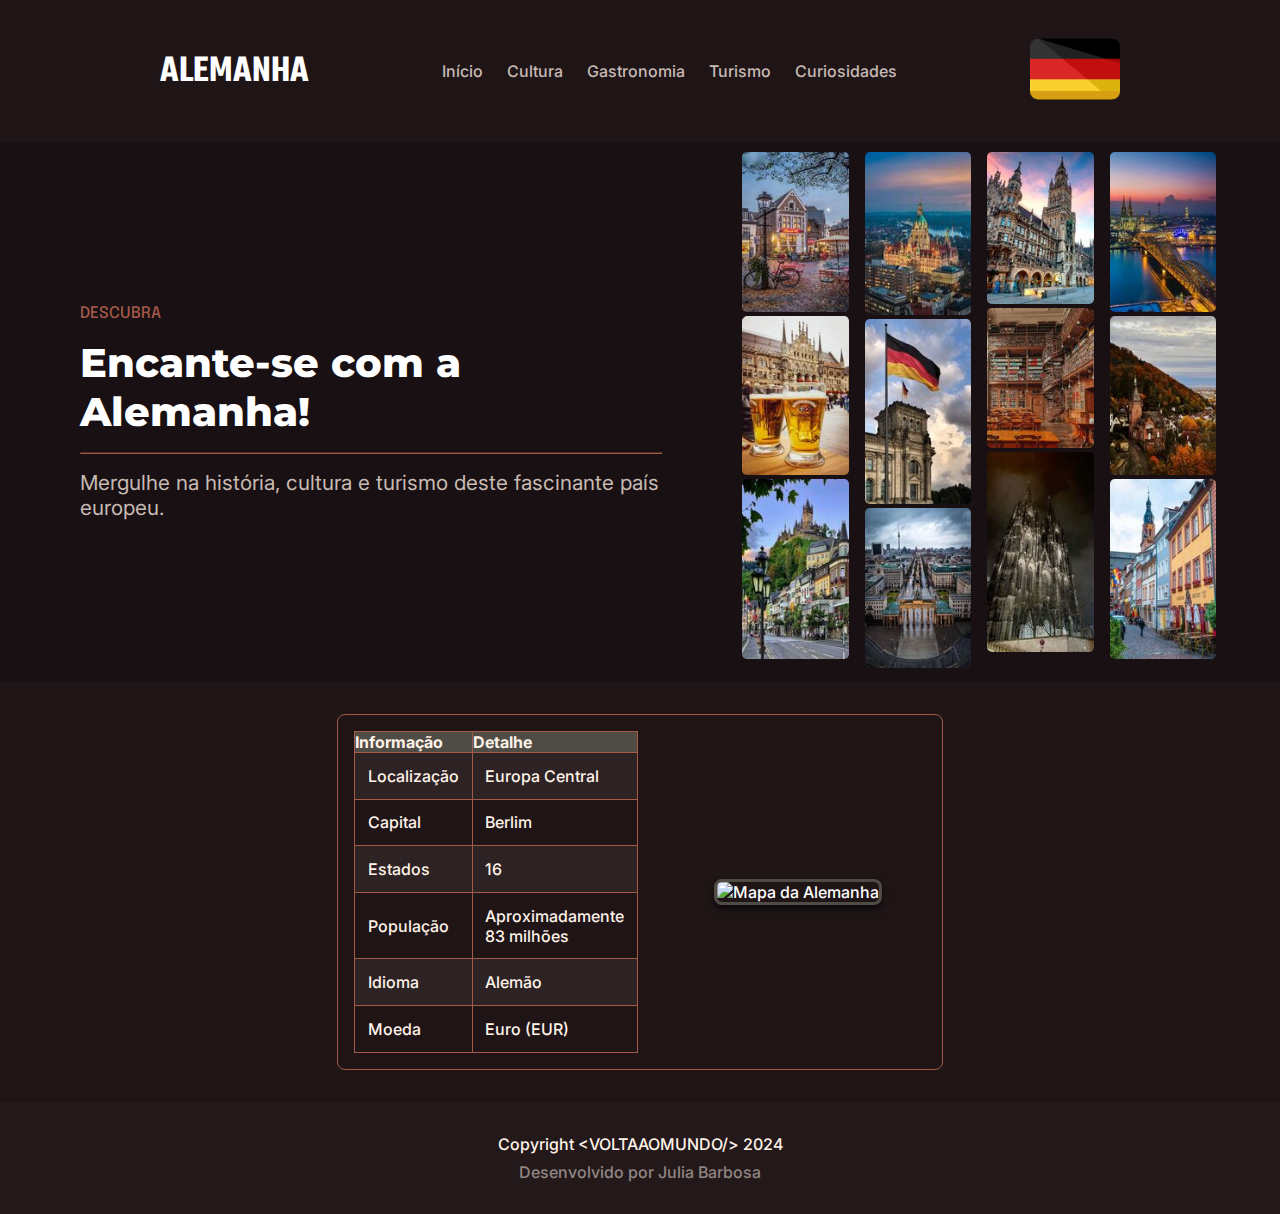
==== index.html @ f0b01429 "v 1.0" ====
<!DOCTYPE html>
<html lang="pt-BR">

<head>
    <meta charset="UTF-8">
    <meta name="viewport" content="width=device-width, initial-scale=1.0">
    <title>Alemanha</title>
    <meta name="description" content="Explore diversos sabores de café">
    <link rel="stylesheet" type="text/css" href="style.css">
</head>

<body>
    <header>
        <nav>
            <span class="logo">alemanha</span><!--span é como uma div, mas para conteúdos mais específicos-->
            <ul class="menu">
                <li><a href="index.html">Início</a></li>
                <li><a href="cultura.html">Cultura</a></li>
                <li><a href="gastronomia.html">Gastronomia</a></li>
                <li><a href="turismo.html">Turismo</a></li>
                <li><a href="curiosidades.html">Curiosidades</a></li>
            </ul>
            <a class="github"><img src="assets/alemanha.png"></a>
        </nav>
    </header>
    <main>
        <div class="hero-fundo">
            <section class="hero">
                <header class="hero-conteudo">
                    <span class="destaque marrom">descubra</span>
                    <h1>Encante-se com a Alemanha!</h1>
                    <hr />
                    <h2 class="hero-subtitulo">Mergulhe na história, cultura e turismo deste fascinante país europeu.
                    </h2>
                </header>
                <div class="hero-imagens-container">
                    <figure><img src="assets/banner1.jpg" /></figure>
                    <figure><img src="assets/banner2.jpg" /></figure>
                    <figure><img src="assets/banner3.jpg" /></figure>
                    <figure><img src="assets/banner4.jpg" /></figure>
                    <figure><img src="assets/banner5.jpg" /></figure>
                    <figure><img src="assets/banner6.jpg" /></figure>
                    <figure><img src="assets/banner7.jpg" /></figure>
                    <figure><img src="assets/banner8.jpg" /></figure>
                    <figure><img src="assets/banner9.jpg" /></figure>
                    <figure><img src="assets/banner10.jpg" /></figure>
                    <figure><img src="assets/banner11.jpg" /></figure>
                    <figure><img src="assets/banner12.jpg" /></figure>
                </div>
            </section>
        </div>

        <section class="info-section">
                <div class="info-tabela">
                    <table>
                        <tr>
                            <th>Informação</th>
                            <th>Detalhe</th>
                        </tr>
                        <tr>
                            <td>Localização</td>
                            <td>Europa Central</td>
                        </tr>
                        <tr>
                            <td>Capital</td>
                            <td>Berlim</td>
                        </tr>
                        <tr>
                            <td>Estados</td>
                            <td>16</td>
                        </tr>
                        <tr>
                            <td>População</td>
                            <td>Aproximadamente 83 milhões</td>
                        </tr>
                        <tr>
                            <td>Idioma</td>
                            <td>Alemão</td>
                        </tr>
                        <tr>
                            <td>Moeda</td>
                            <td>Euro (EUR)</td>
                        </tr>
                    </table>
                </div>
                <div class="info-imagem">
                    <img src="https://static.todamateria.com.br/upload/58/51/58513f3fdaea8-alemanha.jpg"
                        alt="Mapa da Alemanha">
                </div>
        </section>

    </main>
    <footer>
        <p class="footer-copy">Copyright &lt;VOLTAAOMUNDO/&gt; 2024</p><!-- (&lt; = <) (&gt; = >) -->
        <p class="footer-autor">Desenvolvido por Julia Barbosa</p>
    </footer>
</body>

</html>
---- style.css ----
@import url('https://fonts.googleapis.com/css2?family=Epilogue:ital,wght@0,100..900;1,100..900&family=Inter:ital,opsz,wght@0,14..32,100..900;1,14..32,100..900&family=Montserrat:ital,wght@0,100..900;1,100..900&family=Roboto:ital,wght@0,100;0,300;0,400;0,500;0,700;0,900;1,100;1,300;1,400;1,500;1,700;1,900&family=Teko:wght@300..700&display=swap');

html{
    font-family: Inter, sans-serif;
    font-weight: 500;
}

*{
    margin: 0;
    padding: 0;
    box-sizing: 0;
}

body{
    background-color: #1f1517;
    color: #ffffff;
}

a{
    text-decoration: none;
    color: #c7bab3;
}

ul{
    list-style: none;
}

nav{
    max-width: 1120px;
    margin: auto;
    padding: 1.5rem 10rem;
    display: flex;
    flex-direction: row;
    justify-content: space-between;
    align-items: center;
}

.logo{
    font-family: Teko;
    font-size: 2.4rem;
    font-weight: 600;
    text-transform: uppercase;
}

.menu{
    display: flex;
    flex-direction: row;
    gap: 1.5rem;
    color: #fff2e780;
}

.github img{
   width: 90px;
}

main{
    display: flex;
    flex-direction: column;
}

.hero-fundo{
    background-color: #181012;
}

.hero{
    max-width: 1120px;
    height: 60vh;
    display: flex;
    flex-direction: row;
    justify-content: space-between;
    align-items: center;
    gap: 6rem;
    padding: 0rem 2rem;
    margin:auto;
    overflow: clip;
}

.hero-conteudo{
    display: flex;
    flex-direction: column;
    gap: 1rem;   
}

.destaque{
    font-family: epilogue;
    font-size: 1rem;
    font-weight: 500;
    text-transform: uppercase;
}

.marrom{
    color: #a45a49;
    text-transform: uppercase;
}

.amarelo{
    color: #e7a80e;
}

h1{
    font-family: montserrat;
    font-size: 2.5rem;
    font-weight: 800;
}

hr{
    border-color: #a45a49;
}

.hero-subtitulo{
    color: #c7bab3;
    font-family: inter;
    font-size: 1.3rem;
    font-weight: 400;
}

.hero-imagens-container{
    max-width: 45%;
    column-count: 4;
    column-gap: 1rem;
    margin: -1rem;
}

.hero-imagens-container > figure > img{
    width: 100%;
    border-radius: 0.3rem;
}


footer{
    padding: 2rem;
    display: flex;
    flex-direction: column;
    align-items: center;
    gap: 0.5rem;
    background: #23181a;
}

.footer-copy{
    color: #fff2e7;
    font-family: Inter;
    font-size: 1rem;
    font-weight: 500;
}

.footer-autor{
    color: rgba(255, 242, 231, 0.50);
    font-family: Inter;
    font-size: 1rem;
    font-weight: 500;
}


.info-section {
    display: flex;
    flex-direction: row;
    justify-content: space-between;
    align-items: center;
    max-width: 1120px;
    margin: 2rem auto;
    padding: 1rem;
    background-color: #1f1517;
    border: 1px solid #a45a49; 
    border-radius: 0.5rem;
}

.info-tabela {
    flex: 1;
    margin-right: 2rem;
}

.info-tabela table {
    width: 100%;
    border-collapse: collapse;
    color: #fff2e7;
    font-family: 'Inter', sans-serif;
    font-size: 1rem;
}

.info-tabela th {
    background-color: #4f4c46;
    color: #fff2e7; 
    text-align: left;
    font-weight: bold;
    border: 1px solid #a45a49; 
}

.info-tabela td {
    padding: 0.8rem;
    border: 1px solid #a45a49;
}

.info-tabela tr:nth-child(even) {
    background-color: #2d2224;
}

.info-imagem {
    flex: 1;
    display: flex;
    justify-content: center;
    align-items: center;
}

.info-imagem img {
    max-width: 100%;
    border-radius: 0.5rem;
    box-shadow: 0px 4px 6px rgba(0, 0, 0, 0.6);
    border: 3px solid #4f4c46;
}

.conteudo {
    max-width: 1120px;
    margin: auto;
    padding: 2rem 1rem;
    display: flex;
    flex-direction: column;
    gap: 2rem;
}

article {
    display: flex;
    flex-direction: row-reverse; /* Inverte a ordem: texto à esquerda, imagem à direita */
    align-items: center;
    gap: 2rem;
    background-color: #2a1d1f;
    padding: 2rem;
    border-radius: 0.5rem;
    box-shadow: 0 4px 6px rgba(0, 0, 0, 0.1);
    margin-bottom: 2rem; /* Espaço entre os artigos */
}

article figure {
    flex: 1;
    max-width: 250px; /* Largura máxima da imagem */
}

article figure img {
    width: 100%;
    border-radius: 0.5rem;
    object-fit: cover; /* Ajusta a imagem sem distorcer */
}

article .texto {
    flex: 2;
}

article .texto h2 {
    font-family: Montserrat;
    font-size: 1.8rem;
    font-weight: 700;
    margin-bottom: 1rem;
    color: #e7a80e;
}

article .texto p {
    font-family: Inter;
    font-size: 1.2rem;
    font-weight: 400;
    color: #c7bab3;
    line-height: 1.8;
    margin-bottom: 1rem;
}
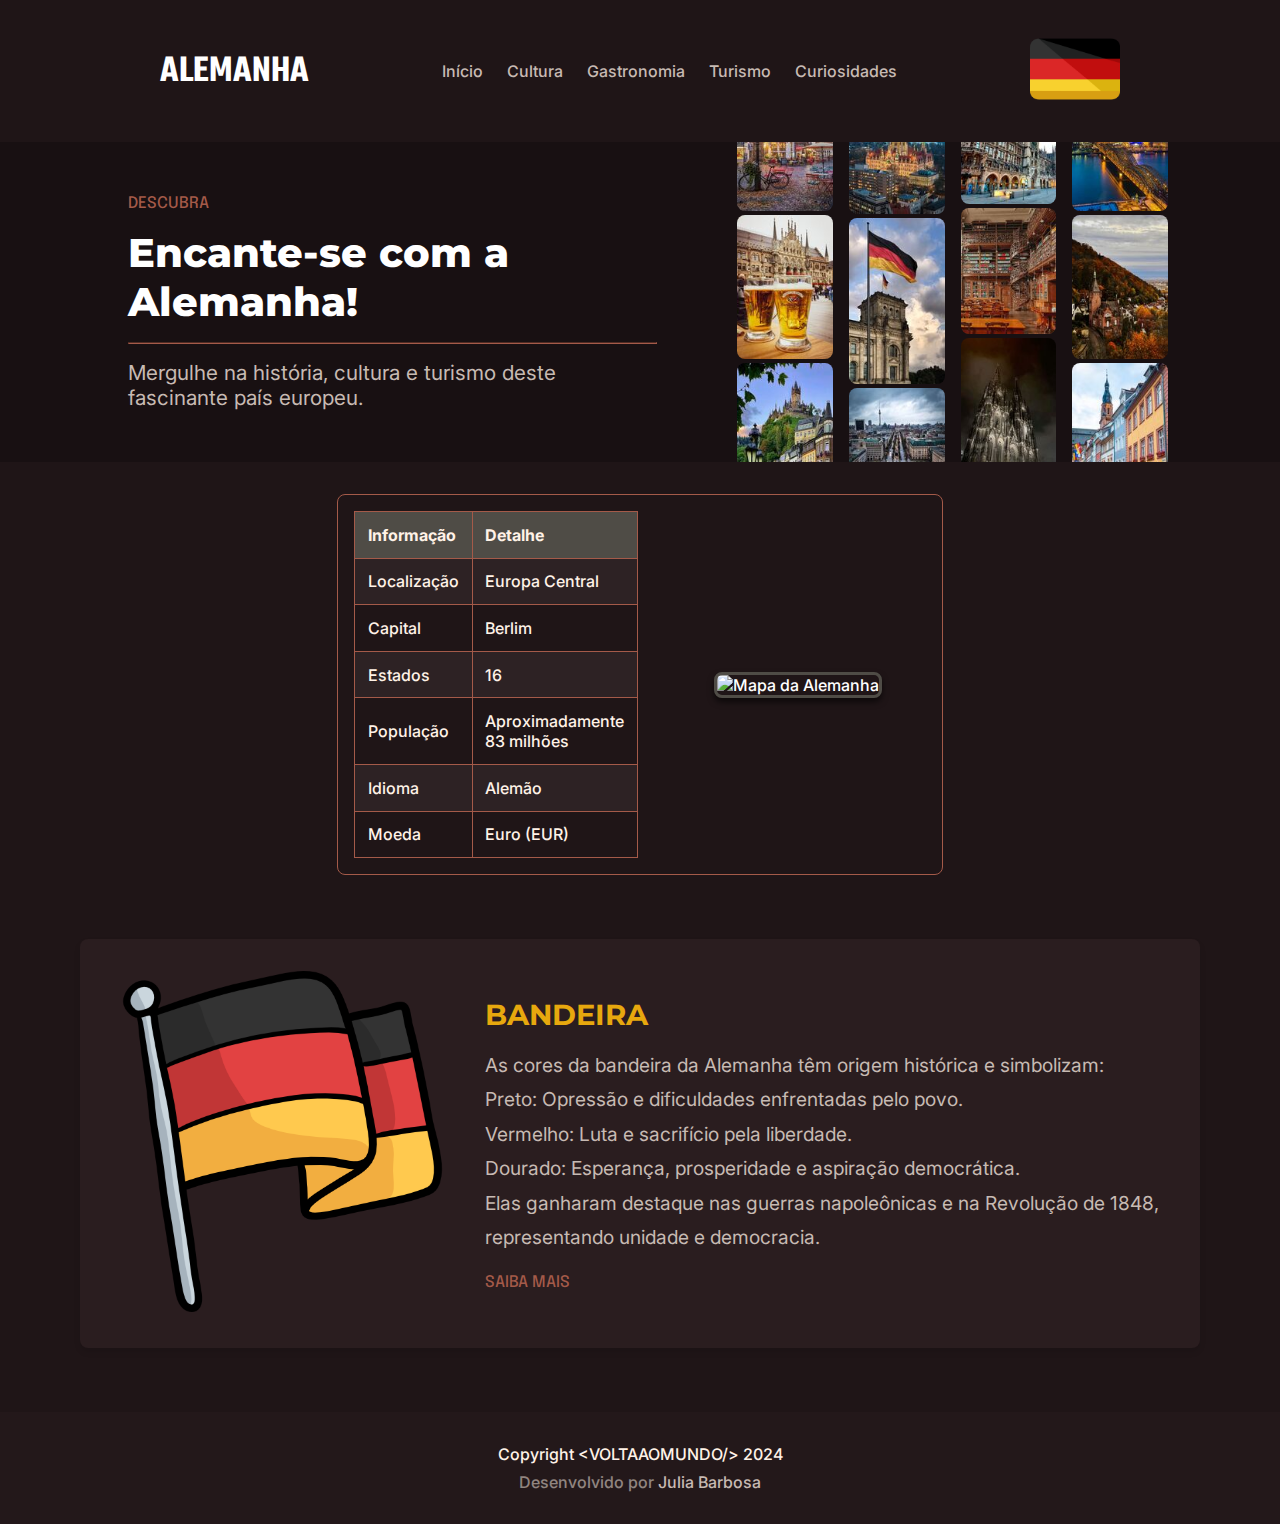
==== commit 2e594fdf: "v 1.4" ====
--- a/index.html
+++ b/index.html
@@ -7,6 +7,7 @@
     <title>Alemanha</title>
     <meta name="description" content="Explore diversos sabores de café">
     <link rel="stylesheet" type="text/css" href="style.css">
+    <link rel="icon" href="assets/alemanha.png" type="image/png">
 </head>
 
 <body>
@@ -20,7 +21,8 @@
                 <li><a href="turismo.html">Turismo</a></li>
                 <li><a href="curiosidades.html">Curiosidades</a></li>
             </ul>
-            <a class="github"><img src="assets/alemanha.png"></a>
+            <a class="bandeira" href="https://www.tatsachen-ueber-deutschland.de/pt-br" target="_blank"><img
+                    src="assets/alemanha.png"></a>
         </nav>
     </header>
     <main>
@@ -49,50 +51,75 @@
                 </div>
             </section>
         </div>
+        <section class="info-section">
+            <div class="info-tabela">
+                <table>
+                    <tr>
+                        <th>Informação</th>
+                        <th>Detalhe</th>
+                    </tr>
+                    <tr>
+                        <td>Localização</td>
+                        <td>Europa Central</td>
+                    </tr>
+                    <tr>
+                        <td>Capital</td>
+                        <td>Berlim</td>
+                    </tr>
+                    <tr>
+                        <td>Estados</td>
+                        <td>16</td>
+                    </tr>
+                    <tr>
+                        <td>População</td>
+                        <td>Aproximadamente 83 milhões</td>
+                    </tr>
+                    <tr>
+                        <td>Idioma</td>
+                        <td>Alemão</td>
+                    </tr>
+                    <tr>
+                        <td>Moeda</td>
+                        <td>Euro (EUR)</td>
+                    </tr>
+                </table>
+            </div>
+            <div class="info-imagem">
+                <img src="https://static.todamateria.com.br/upload/58/51/58513f3fdaea8-alemanha.jpg"
+                    alt="Mapa da Alemanha">
+            </div>
+        </section>
 
-        <section class="info-section">
-                <div class="info-tabela">
-                    <table>
-                        <tr>
-                            <th>Informação</th>
-                            <th>Detalhe</th>
-                        </tr>
-                        <tr>
-                            <td>Localização</td>
-                            <td>Europa Central</td>
-                        </tr>
-                        <tr>
-                            <td>Capital</td>
-                            <td>Berlim</td>
-                        </tr>
-                        <tr>
-                            <td>Estados</td>
-                            <td>16</td>
-                        </tr>
-                        <tr>
-                            <td>População</td>
-                            <td>Aproximadamente 83 milhões</td>
-                        </tr>
-                        <tr>
-                            <td>Idioma</td>
-                            <td>Alemão</td>
-                        </tr>
-                        <tr>
-                            <td>Moeda</td>
-                            <td>Euro (EUR)</td>
-                        </tr>
-                    </table>
+        <section class="conteudo">
+            <article>
+                <div class="texto">
+                    <h2 class="destaque amarelo">bandeira</h2>
+                    <p>
+                        As cores da bandeira da Alemanha têm origem histórica e simbolizam:<br>
+                        Preto: Opressão e dificuldades enfrentadas pelo povo.<br>
+                        Vermelho: Luta e sacrifício pela liberdade.<br>
+                        Dourado: Esperança, prosperidade e aspiração democrática.<br>
+                        Elas ganharam destaque nas guerras napoleônicas e na Revolução de 1848, representando unidade e democracia.
+                    </p>
+                    <a class="destaque marrom" href="https://brasilescola.uol.com.br/geografia/bandeira-da-alemanha.htm#:~:text=Ela%20%C3%A9%20composta%20por%20tr%C3%AAs,como%20inspira%C3%A7%C3%A3o%20para%20suas%20cores." target="_blank">saiba
+                        mais</a>
                 </div>
-                <div class="info-imagem">
-                    <img src="https://static.todamateria.com.br/upload/58/51/58513f3fdaea8-alemanha.jpg"
-                        alt="Mapa da Alemanha">
-                </div>
+                <figure>
+                    <img src="assets/bandeira-cores.png" alt="Imagem representando a história da Alemanha">
+                </figure>
+            </article>
         </section>
+
+
+
+
+
 
     </main>
     <footer>
         <p class="footer-copy">Copyright &lt;VOLTAAOMUNDO/&gt; 2024</p><!-- (&lt; = <) (&gt; = >) -->
-        <p class="footer-autor">Desenvolvido por Julia Barbosa</p>
+        <p class="footer-autor">Desenvolvido por <a href="https://github.com/JuliaSBarbosa" target="_blank">Julia
+                Barbosa</a></p>
     </footer>
 </body>
 
--- a/style.css
+++ b/style.css
@@ -49,7 +49,11 @@
     color: #fff2e780;
 }
 
-.github img{
+.menu a:hover{
+    color: #ffffff;
+}
+
+.bandeira img{
    width: 90px;
 }
 
@@ -63,8 +67,8 @@
 }
 
 .hero{
-    max-width: 1120px;
-    height: 60vh;
+    max-width: 80%;
+    height: 20rem;
     display: flex;
     flex-direction: row;
     justify-content: space-between;
@@ -123,7 +127,11 @@
 
 .hero-imagens-container > figure > img{
     width: 100%;
-    border-radius: 0.3rem;
+    border-radius: 0.5rem;
+}
+
+.video iframe{
+    border-radius: 1.5rem;
 }
 
 
@@ -183,6 +191,7 @@
     text-align: left;
     font-weight: bold;
     border: 1px solid #a45a49; 
+    padding: 0.8rem;
 }
 
 .info-tabela td {
@@ -219,25 +228,25 @@
 
 article {
     display: flex;
-    flex-direction: row-reverse; /* Inverte a ordem: texto à esquerda, imagem à direita */
+    flex-direction: row-reverse; 
     align-items: center;
     gap: 2rem;
     background-color: #2a1d1f;
     padding: 2rem;
     border-radius: 0.5rem;
     box-shadow: 0 4px 6px rgba(0, 0, 0, 0.1);
-    margin-bottom: 2rem; /* Espaço entre os artigos */
+    margin-bottom: 2rem; 
 }
 
 article figure {
     flex: 1;
-    max-width: 250px; /* Largura máxima da imagem */
+    max-width: 100%; 
 }
 
 article figure img {
     width: 100%;
     border-radius: 0.5rem;
-    object-fit: cover; /* Ajusta a imagem sem distorcer */
+    object-fit: cover;
 }
 
 article .texto {
